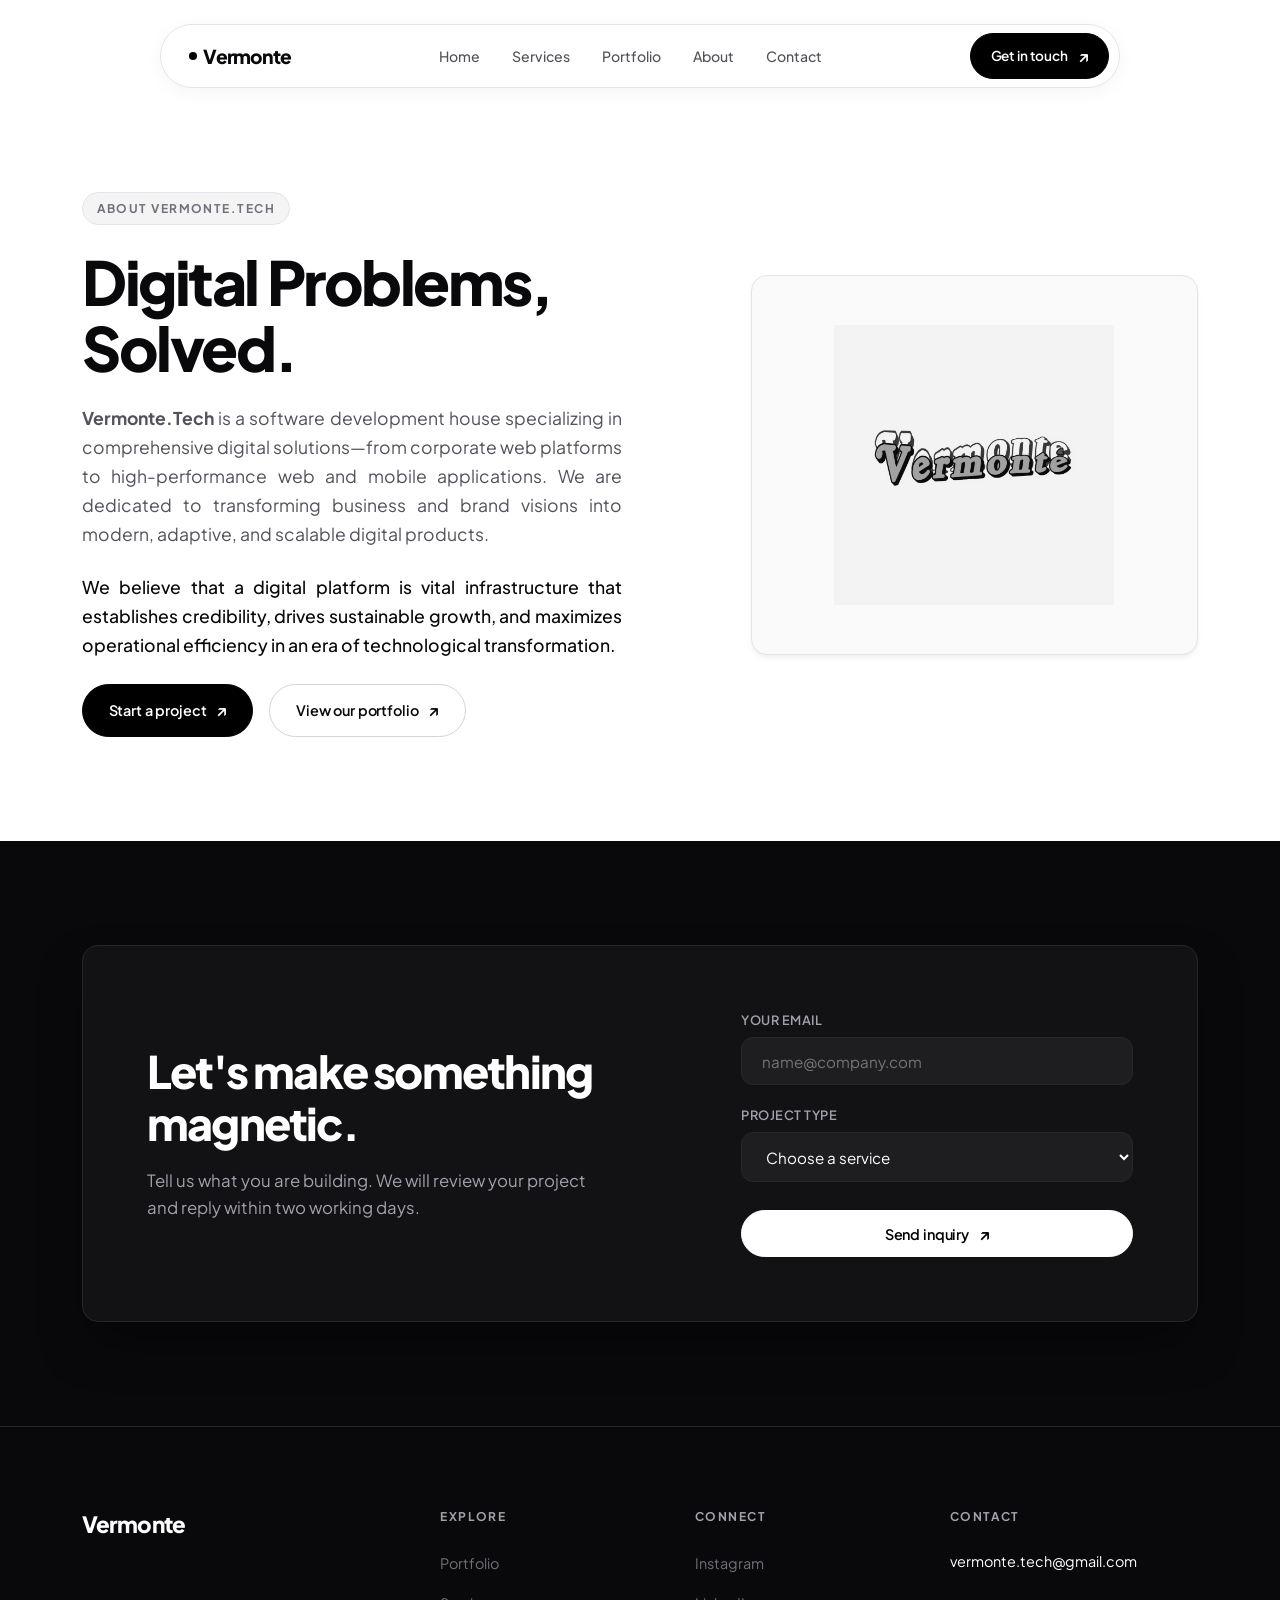
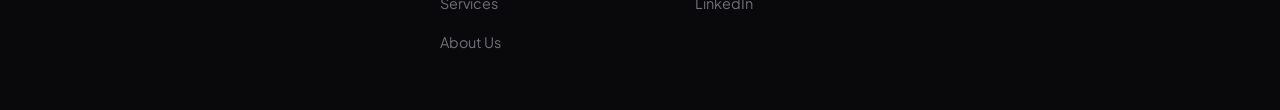
==== about.html @ 46e7303f "Update layout" ====
<!DOCTYPE html>
<html lang="en">
<head>
    <meta charset="UTF-8">
    <meta name="viewport" content="width=device-width, initial-scale=1.0">
    <meta name="description" content="About Vermonte.Tech — A specialized software development house building high-performance websites, mobile apps, and scalable digital platforms for modern businesses.">
    <meta name="keywords" content="Vermonte.Tech, About Vermonte, software development house, web development, mobile apps, digital transformation">
    <title>About Us — Vermonte.Tech</title>

    <!-- Favicon -->
    <link rel="icon" type="image/svg+xml" href="data:image/svg+xml,<svg xmlns='http://www.w3.org/2000/svg' viewBox='0 0 100 100'><circle cx='50' cy='50' r='40' fill='%2309090B'/></svg>">

    <!-- Stylesheet -->
    <link rel="stylesheet" href="css/style.css">
</head>
<body>

    <!-- Floating Minimalist Navbar -->
    <header class="site-header">
        <nav class="navbar-pill" aria-label="Main Navigation">
            <a href="index.html#hero" class="brand-logo" aria-label="Vermonte Home">Vermonte</a>

            <ul class="nav-menu">
                <li><a href="index.html#hero">Home</a></li>
                <li><a href="index.html#services">Services</a></li>
                <li><a href="index.html#portfolio">Portfolio</a></li>
                <li><a href="about.html" class="active">About</a></li>
                <li><a href="#contact">Contact</a></li>
            </ul>

            <a href="#contact" class="btn btn-primary btn-sm" id="navCta">
                Get in touch <span class="arrow" aria-hidden="true">↗</span>
            </a>

            <button class="nav-mobile-btn" id="navToggle" aria-label="Toggle Navigation" aria-expanded="false">
                <span class="nav-toggle-bar"></span>
                <span class="nav-toggle-bar"></span>
                <span class="nav-toggle-bar"></span>
            </button>
        </nav>
    </header>

    <!-- Main Content -->
    <main>
        <!-- About Hero Section -->
        <section class="hero-section" id="about-hero">
            <div class="container hero-grid">
                <!-- Hero Content -->
                <div class="hero-content">
                    <div class="hero-eyebrow">About Vermonte.Tech</div>
                    <h1 class="hero-title">Digital Problems, Solved.</h1>
                    <p class="hero-description about-description">
                        <strong>Vermonte.Tech</strong> is a software development house specializing in comprehensive digital solutions—from corporate web platforms to high-performance web and mobile applications. We are dedicated to transforming business and brand visions into modern, adaptive, and scalable digital products.
                    </p>
                    <p class="hero-description about-description" style="color: var(--text-primary); font-weight: 500;">
                        We believe that a digital platform is vital infrastructure that establishes credibility, drives sustainable growth, and maximizes operational efficiency in an era of technological transformation.
                    </p>
                    <div class="hero-actions">
                        <a href="#contact" class="btn btn-primary">
                            Start a project <span class="arrow" aria-hidden="true">↗</span>
                        </a>
                        <a href="index.html#portfolio" class="btn btn-secondary">
                            View our portfolio <span class="arrow" aria-hidden="true">↗</span>
                        </a>
                    </div>
                </div>

                <!-- Hero Visual Showcase -->
                <div class="hero-visual">
                    <div class="hero-card">
                        <div class="hero-artwork">
                            <img src="assets/images/VermonteLogo.png" alt="Vermonte Showcase" class="hero-logo-img">
                        </div>
                    </div>
                </div>
            </div>
        </section>



        <!-- CTA & Contact Section -->
        <section class="cta-section" id="contact">
            <div class="container">
                <div class="cta-card">
                    <!-- Left Copy -->
                    <div class="cta-left">
                        <h2 class="cta-heading">Let's make something magnetic.</h2>
                        <p class="cta-subtext">Tell us what you are building. We will review your project and reply within two working days.</p>
                    </div>

                    <!-- Right Form -->
                    <form class="cta-form" id="inquiryForm" onsubmit="event.preventDefault(); handleInquirySubmit();">
                        <div class="form-group">
                            <label for="emailInput">Your email</label>
                            <input type="email" id="emailInput" class="form-control" placeholder="name@company.com" required>
                        </div>

                        <div class="form-group">
                            <label for="serviceSelect">Project type</label>
                            <select id="serviceSelect" class="form-control" required>
                                <option value="" disabled selected>Choose a service</option>
                                <option value="web">Web Development</option>
                                <option value="app">App Development</option>
                                <option value="custom">Custom Digital Solutions</option>
                            </select>
                        </div>

                        <button type="submit" class="btn btn-primary">
                            Send inquiry <span class="arrow" aria-hidden="true">↗</span>
                        </button>
                    </form>
                </div>
            </div>
        </section>
    </main>

    <!-- Site Footer -->
    <footer class="site-footer">
        <div class="container footer-grid">
            <!-- Brand -->
            <div class="footer-brand-col">
                <a href="index.html#hero" class="footer-logo">Vermonte</a>
            </div>

            <!-- Explore -->
            <div class="footer-col">
                <h4 class="footer-column-title">Explore</h4>
                <ul class="footer-links">
                    <li><a href="index.html#portfolio">Portfolio</a></li>
                    <li><a href="index.html#services">Services</a></li>
                    <li><a href="about.html">About Us</a></li>
                </ul>
            </div>

            <!-- Connect -->
            <div class="footer-col">
                <h4 class="footer-column-title">Connect</h4>
                <ul class="footer-links">
                    <li><a href="https://instagram.com" target="_blank" rel="noopener noreferrer">Instagram</a></li>
                    <li><a href="https://www.linkedin.com/company/vermonte-tech/" target="_blank" rel="noopener noreferrer">LinkedIn</a></li>
                </ul>
            </div>

            <!-- Contact -->
            <div class="footer-col">
                <h4 class="footer-column-title">Contact</h4>
                <div class="footer-contact-info">
                    <p><a href="mailto:vermonte.tech@gmail.com">vermonte.tech@gmail.com</a></p>
                </div>
            </div>
        </div>
    </footer>

    <!-- Script -->
    <script src="js/script.js"></script>
</body>
</html>
---- css/style.css ----
@import url('https://fonts.googleapis.com/css2?family=Plus+Jakarta+Sans:wght@300;400;500;600;700;800&family=Space+Grotesk:wght@500;600;700&display=swap');

:root {
  /* Minimalist Black & White / Monochrome Palette */
  --bg-primary: #FFFFFF;
  --bg-secondary: #FAFAFA;
  --bg-tertiary: #F4F4F5;
  --bg-dark: #09090B;
  --bg-dark-surface: #121215;
  
  --text-primary: #09090B;
  --text-secondary: #52525B;
  --text-muted: #71717A;
  --text-light: #A1A1AA;
  --text-white: #FFFFFF;
  
  --border-subtle: #E4E4E7;
  --border-medium: #D4D4D8;
  --border-dark: #27272A;
  --border-glass: rgba(255, 255, 255, 0.1);
  
  --accent-black: #000000;
  --accent-hover: #27272A;
  
  /* Typography */
  --font-display: 'Plus Jakarta Sans', -apple-system, BlinkMacSystemFont, sans-serif;
  --font-sans: 'Plus Jakarta Sans', -apple-system, BlinkMacSystemFont, sans-serif;
  --font-mono: 'Space Grotesk', -apple-system, monospace;
  
  /* Elevation & Shadows */
  --shadow-sm: 0 1px 2px 0 rgba(0, 0, 0, 0.05);
  --shadow-md: 0 4px 6px -1px rgba(0, 0, 0, 0.05), 0 2px 4px -1px rgba(0, 0, 0, 0.03);
  --shadow-lg: 0 10px 25px -3px rgba(0, 0, 0, 0.06), 0 4px 6px -2px rgba(0, 0, 0, 0.02);
  --shadow-hover: 0 20px 30px -5px rgba(0, 0, 0, 0.08);
  
  /* Radii */
  --radius-full: 9999px;
  --radius-lg: 16px;
  --radius-md: 12px;
  --radius-sm: 8px;
}

/* Reset & Base */
* {
  margin: 0;
  padding: 0;
  box-sizing: border-box;
}

html {
  scroll-behavior: smooth;
  font-size: 16px;
}

body {
  font-family: var(--font-sans);
  background-color: var(--bg-primary);
  color: var(--text-primary);
  line-height: 1.6;
  -webkit-font-smoothing: antialiased;
  -moz-osx-font-smoothing: grayscale;
  overflow-x: hidden;
}

a {
  color: inherit;
  text-decoration: none;
  transition: all 0.2s ease;
}

ul {
  list-style: none;
}

button, input, select, textarea {
  font-family: inherit;
}

.container {
  max-width: 1180px;
  margin: 0 auto;
  padding: 0 2rem;
}

/* =========================================
   BUTTONS & MICRO-INTERACTIONS
   ========================================= */
.btn {
  display: inline-flex;
  align-items: center;
  justify-content: center;
  gap: 0.6rem;
  padding: 0.75rem 1.6rem;
  font-size: 0.9rem;
  font-weight: 600;
  letter-spacing: -0.01em;
  border-radius: var(--radius-full);
  border: 1px solid transparent;
  cursor: pointer;
  transition: transform 0.25s cubic-bezier(0.16, 1, 0.3, 1), box-shadow 0.25s cubic-bezier(0.16, 1, 0.3, 1), background-color 0.2s ease, border-color 0.2s ease, color 0.2s ease;
  user-select: none;
  text-decoration: none;
}

.btn:hover {
  transform: translateY(-2px);
}

.btn:active {
  transform: translateY(0) scale(0.98);
}

.btn .arrow {
  display: inline-block;
  font-size: 1.05rem;
  transition: transform 0.25s cubic-bezier(0.16, 1, 0.3, 1);
}

.btn:hover .arrow {
  transform: translate(3px, -3px);
}

/* Primary Button (Black) */
.btn-primary {
  background-color: var(--accent-black);
  color: var(--text-white);
  border: 1px solid var(--accent-black);
}

.btn-primary:hover {
  background-color: var(--accent-hover);
  border-color: var(--accent-hover);
  transform: translateY(-2px);
  box-shadow: 0 10px 24px -4px rgba(0, 0, 0, 0.22);
}

/* Secondary Button (Clean Outline) */
.btn-secondary {
  background-color: transparent;
  color: var(--text-primary);
  border: 1px solid var(--border-medium);
}

.btn-secondary:hover {
  background-color: var(--bg-secondary);
  border-color: var(--text-primary);
  color: var(--text-primary);
  transform: translateY(-2px);
  box-shadow: var(--shadow-sm);
}

/* Outline Pill Button */
.btn-outline {
  background-color: transparent;
  color: var(--text-primary);
  border: 1px solid var(--border-subtle);
  padding: 0.5rem 1.2rem;
  font-size: 0.85rem;
}

.btn-outline:hover {
  background-color: var(--text-primary);
  color: var(--text-white);
  border-color: var(--text-primary);
  transform: translateY(-2px);
}

.btn-sm {
  padding: 0.55rem 1.25rem;
  font-size: 0.85rem;
}

.btn-icon-round {
  display: inline-flex;
  align-items: center;
  justify-content: center;
  width: 42px;
  height: 42px;
  border-radius: 50%;
  background-color: var(--bg-secondary);
  color: var(--text-primary);
  border: 1px solid var(--border-subtle);
  font-size: 1.1rem;
  transition: transform 0.25s cubic-bezier(0.16, 1, 0.3, 1), background-color 0.2s ease, color 0.2s ease, border-color 0.2s ease;
}

.btn-icon-round:hover {
  background-color: var(--accent-black);
  color: var(--text-white);
  border-color: var(--accent-black);
  transform: scale(1.1) rotate(5deg);
}

/* =========================================
   1. MINIMALIST FLOATING NAVBAR
   ========================================= */
.site-header {
  padding: 1.5rem 1rem;
  position: sticky;
  top: 0;
  z-index: 1000;
  pointer-events: none;
}

.navbar-pill {
  max-width: 960px;
  margin: 0 auto;
  background-color: rgba(255, 255, 255, 0.8);
  border: 1px solid var(--border-subtle);
  box-shadow: 0 4px 20px -2px rgba(0, 0, 0, 0.05);
  border-radius: var(--radius-full);
  padding: 0.5rem 0.6rem 0.5rem 1.75rem;
  display: flex;
  align-items: center;
  justify-content: space-between;
  backdrop-filter: blur(12px);
  -webkit-backdrop-filter: blur(12px);
  pointer-events: auto;
  transition: transform 0.3s ease, box-shadow 0.3s ease, background-color 0.3s ease, border-color 0.3s ease;
  /* ponytail: CSS entrance animation only; upgrade to scroll hide/reveal if requested */
  animation: navSlideDown 0.6s cubic-bezier(0.16, 1, 0.3, 1) both;
}

.navbar-pill:hover {
  transform: translateY(-1px);
  box-shadow: 0 8px 30px -4px rgba(0, 0, 0, 0.08);
  background-color: rgba(255, 255, 255, 0.9);
}

.navbar-pill.is-scrolled {
  background-color: rgba(255, 255, 255, 0.92);
  box-shadow: 0 10px 30px -4px rgba(0, 0, 0, 0.08);
  border-color: rgba(212, 212, 216, 0.9);
}

@keyframes navSlideDown {
  from {
    opacity: 0;
    transform: translateY(-16px);
  }
  to {
    opacity: 1;
    transform: translateY(0);
  }
}

.brand-logo {
  font-family: var(--font-display);
  font-size: 1.2rem;
  font-weight: 800;
  letter-spacing: -0.04em;
  color: var(--text-primary);
  display: flex;
  align-items: center;
  gap: 0.4rem;
}

.brand-logo::before {
  content: '';
  display: inline-block;
  width: 8px;
  height: 8px;
  border-radius: 50%;
  background-color: var(--accent-black);
  transition: transform 0.3s cubic-bezier(0.16, 1, 0.3, 1);
}

.brand-logo:hover::before {
  transform: scale(1.4);
}

.nav-menu {
  display: flex;
  align-items: center;
  gap: 2rem;
}

.nav-menu a {
  position: relative;
  font-size: 0.88rem;
  font-weight: 500;
  color: var(--text-secondary);
  transition: color 0.25s ease;
  padding: 0.25rem 0;
}

.nav-menu a::after {
  content: '';
  position: absolute;
  bottom: 0;
  left: 0;
  width: 100%;
  height: 2px;
  background-color: var(--accent-black);
  border-radius: 2px;
  transform: scaleX(0);
  transform-origin: right;
  transition: transform 0.3s cubic-bezier(0.16, 1, 0.3, 1);
}

.nav-menu a:hover {
  color: var(--text-primary);
}

.nav-menu a:hover::after {
  transform: scaleX(1);
  transform-origin: left;
}

.nav-mobile-btn {
  display: none;
  background-color: transparent;
  border: 1px solid var(--border-subtle);
  border-radius: var(--radius-sm);
  width: 38px;
  height: 38px;
  padding: 0;
  cursor: pointer;
  position: relative;
  align-items: center;
  justify-content: center;
  flex-direction: column;
  gap: 5px;
  transition: border-color 0.2s ease, background-color 0.2s ease;
}

.nav-mobile-btn:hover {
  border-color: var(--border-medium);
  background-color: var(--bg-secondary);
}

.nav-toggle-bar {
  display: block;
  width: 18px;
  height: 2px;
  background-color: var(--text-primary);
  border-radius: 2px;
  transition: transform 0.3s cubic-bezier(0.16, 1, 0.3, 1), opacity 0.2s ease;
  transform-origin: center;
}

/* Morph hamburger to X */
.nav-mobile-btn.active .nav-toggle-bar:nth-child(1) {
  transform: translateY(7px) rotate(45deg);
}

.nav-mobile-btn.active .nav-toggle-bar:nth-child(2) {
  opacity: 0;
  transform: scaleX(0);
}

.nav-mobile-btn.active .nav-toggle-bar:nth-child(3) {
  transform: translateY(-7px) rotate(-45deg);
}

/* =========================================
   2. HERO SECTION (Clean & High-Contrast)
   ========================================= */
.hero-section {
  padding: 5rem 0 6.5rem 0;
  position: relative;
}

.hero-grid {
  display: grid;
  grid-template-columns: 1.15fr 0.85fr;
  gap: 4rem;
  align-items: center;
}

.hero-eyebrow {
  display: inline-flex;
  align-items: center;
  gap: 0.5rem;
  font-size: 0.75rem;
  font-weight: 700;
  letter-spacing: 0.12em;
  text-transform: uppercase;
  color: var(--text-muted);
  margin-bottom: 1.5rem;
  background-color: var(--bg-tertiary);
  padding: 0.35rem 0.85rem;
  border-radius: var(--radius-full);
  border: 1px solid var(--border-subtle);
}

.hero-title {
  font-size: 3.8rem;
  font-weight: 800;
  line-height: 1.08;
  letter-spacing: -0.04em;
  color: var(--text-primary);
  margin-bottom: 1.5rem;
}

.hero-description {
  font-size: 1.1rem;
  font-weight: 400;
  color: var(--text-secondary);
  line-height: 1.65;
  max-width: 500px;
  margin-bottom: 2.5rem;
}

.about-description {
  max-width: 540px;
  margin-bottom: 1.5rem;
}

@media (min-width: 993px) {
  .hero-description,
  .about-description {
    text-align: justify;
    text-justify: inter-word;
  }
}

.hero-actions {
  display: flex;
  gap: 1rem;
  flex-wrap: wrap;
}

/* Hero Showcase Card */
.hero-visual {
  display: flex;
  justify-content: center;
  width: 100%;
}

.hero-card {
  background-color: var(--bg-secondary);
  border: 1px solid var(--border-subtle);
  border-radius: var(--radius-lg);
  box-shadow: var(--shadow-md);
  padding: 2.5rem;
  display: flex;
  align-items: center;
  justify-content: center;
  min-height: 380px;
  width: 100%;
  position: relative;
  overflow: hidden;
  transition: transform 0.35s cubic-bezier(0.16, 1, 0.3, 1), box-shadow 0.35s cubic-bezier(0.16, 1, 0.3, 1), border-color 0.3s ease;
}

.hero-card:hover {
  transform: translateY(-4px);
  box-shadow: 0 20px 40px -10px rgba(0, 0, 0, 0.08);
  border-color: var(--border-medium);
}

.hero-artwork {
  width: 100%;
  height: 100%;
  display: flex;
  align-items: center;
  justify-content: center;
}

.hero-logo-img {
  max-width: 85%;
  max-height: 280px;
  object-fit: contain;
  display: block;
  filter: grayscale(100%) contrast(110%);
  transition: filter 0.3s ease;
}

.hero-card:hover .hero-logo-img {
  filter: grayscale(0%) contrast(100%);
}

/* =========================================
   3. SERVICES SECTION ("Ways we help")
   ========================================= */
.services-section {
  background-color: var(--bg-secondary);
  border-top: 1px solid var(--border-subtle);
  border-bottom: 1px solid var(--border-subtle);
  padding: 6.5rem 0;
}

.services-header {
  display: grid;
  grid-template-columns: 1fr 1fr;
  align-items: flex-end;
  gap: 2rem;
  margin-bottom: 4rem;
}

.section-title {
  font-size: 2.75rem;
  font-weight: 800;
  letter-spacing: -0.035em;
  color: var(--text-primary);
  line-height: 1.1;
}

.section-subtext {
  font-size: 1.05rem;
  color: var(--text-secondary);
  max-width: 420px;
  line-height: 1.6;
}

.services-grid {
  display: grid;
  grid-template-columns: repeat(3, 1fr);
  gap: 1.75rem;
}

.service-card {
  background-color: var(--bg-primary);
  border: 1px solid var(--border-subtle);
  border-radius: var(--radius-lg);
  padding: 2.5rem 2rem;
  display: flex;
  flex-direction: column;
  justify-content: space-between;
  min-height: 340px;
  transition: transform 0.35s cubic-bezier(0.16, 1, 0.3, 1), box-shadow 0.35s cubic-bezier(0.16, 1, 0.3, 1), border-color 0.3s ease;
  box-shadow: var(--shadow-sm);
}

.service-card:hover {
  transform: translateY(-6px);
  border-color: var(--border-medium);
  box-shadow: 0 20px 40px -12px rgba(0, 0, 0, 0.08);
}

.service-card:hover .service-icon-box {
  background-color: var(--accent-black);
  color: var(--text-white);
  border-color: var(--accent-black);
  transform: scale(1.08) rotate(-3deg);
}

.service-icon-box {
  width: 46px;
  height: 46px;
  background-color: var(--bg-tertiary);
  border: 1px solid var(--border-subtle);
  border-radius: var(--radius-md);
  display: flex;
  align-items: center;
  justify-content: center;
  color: var(--text-primary);
  font-size: 1.25rem;
  margin-bottom: 1.75rem;
  transition: transform 0.3s cubic-bezier(0.16, 1, 0.3, 1), background-color 0.25s ease, color 0.25s ease, border-color 0.25s ease;
}

.service-title {
  font-size: 1.35rem;
  font-weight: 700;
  letter-spacing: -0.02em;
  margin-bottom: 1.25rem;
  color: var(--text-primary);
}

.service-features {
  display: flex;
  flex-direction: column;
  gap: 0.75rem;
  margin-bottom: 2.5rem;
}

.service-features li {
  font-size: 0.9rem;
  color: var(--text-secondary);
  font-weight: 500;
  display: flex;
  align-items: center;
  gap: 0.65rem;
}

.service-features li::before {
  content: '';
  display: inline-block;
  width: 5px;
  height: 5px;
  border-radius: 50%;
  background-color: var(--text-muted);
  flex-shrink: 0;
  transition: background-color 0.2s ease, transform 0.2s ease;
}

.service-card:hover .service-features li::before {
  background-color: var(--text-primary);
  transform: scale(1.15);
}

.service-card-footer {
  margin-top: auto;
}

/* =========================================
   4. PORTFOLIO SECTION ("Selected work")
   ========================================= */
.portfolio-section {
  padding: 6.5rem 0 7.5rem 0;
}

.portfolio-header {
  margin-bottom: 3.5rem;
}

.filter-group {
  display: flex;
  gap: 0.6rem;
  margin-top: 2rem;
  flex-wrap: wrap;
}

.filter-btn {
  background-color: transparent;
  color: var(--text-secondary);
  border: 1px solid var(--border-subtle);
  padding: 0.45rem 1.25rem;
  border-radius: var(--radius-full);
  font-size: 0.85rem;
  font-weight: 600;
  cursor: pointer;
  transition: transform 0.2s cubic-bezier(0.16, 1, 0.3, 1), background-color 0.2s ease, border-color 0.2s ease, color 0.2s ease;
}

.filter-btn:hover {
  color: var(--text-primary);
  border-color: var(--text-primary);
  transform: translateY(-1px);
}

.filter-btn:active {
  transform: scale(0.96);
}

.filter-btn.active {
  background-color: var(--accent-black);
  color: var(--text-white);
  border-color: var(--accent-black);
}

.portfolio-grid {
  display: grid;
  grid-template-columns: repeat(2, 1fr);
  gap: 2.25rem;
}

.project-card {
  background-color: var(--bg-primary);
  border: 1px solid var(--border-subtle);
  border-radius: var(--radius-lg);
  overflow: hidden;
  display: flex;
  flex-direction: column;
  transition: transform 0.35s cubic-bezier(0.16, 1, 0.3, 1), box-shadow 0.35s cubic-bezier(0.16, 1, 0.3, 1), border-color 0.3s ease;
  box-shadow: var(--shadow-sm);
}

.project-card:hover {
  transform: translateY(-6px);
  border-color: var(--border-medium);
  box-shadow: 0 24px 48px -12px rgba(0, 0, 0, 0.12);
}

.project-card:hover .geo-circle {
  transform: scale(1.3) translate(-10px, 10px);
}

.project-card:hover .banner-badge {
  background-color: rgba(255, 255, 255, 0.16);
  border-color: rgba(255, 255, 255, 0.25);
  transform: translateY(-1px);
}

.project-card:hover .btn-icon-round {
  background-color: var(--accent-black);
  color: var(--text-white);
  border-color: var(--accent-black);
  transform: scale(1.1) rotate(5deg);
}

.project-media-banner {
  background-color: var(--bg-dark);
  height: 260px;
  position: relative;
  overflow: hidden;
  display: flex;
  align-items: center;
  justify-content: center;
}

.project-img {
  width: 100%;
  height: 100%;
  object-fit: cover;
  object-position: top center;
  position: absolute;
  top: 0;
  left: 0;
  transition: transform 0.6s cubic-bezier(0.16, 1, 0.3, 1), filter 0.3s ease;
}

.project-card:hover .project-img {
  transform: scale(1.05);
}

.project-media-overlay {
  position: absolute;
  top: 0;
  left: 0;
  width: 100%;
  height: 100%;
  background: linear-gradient(180deg, rgba(9, 9, 11, 0.15) 0%, rgba(9, 9, 11, 0.65) 100%);
  z-index: 1;
  pointer-events: none;
}

.geo-circle {
  position: absolute;
  top: -50px;
  right: -50px;
  width: 200px;
  height: 200px;
  border-radius: 50%;
  background: radial-gradient(circle, rgba(255,255,255,0.1) 0%, rgba(255,255,255,0) 70%);
  transition: transform 0.6s cubic-bezier(0.16, 1, 0.3, 1);
  z-index: 1;
}

.banner-badge {
  position: relative;
  z-index: 2;
  background-color: rgba(9, 9, 11, 0.6);
  border: 1px solid var(--border-glass);
  backdrop-filter: blur(8px);
  padding: 0.5rem 1.25rem;
  border-radius: var(--radius-full);
  font-size: 0.8rem;
  font-weight: 700;
  letter-spacing: 0.1em;
  color: var(--text-white);
  text-transform: uppercase;
  transition: transform 0.3s ease, background-color 0.3s ease, border-color 0.3s ease;
}

.project-body {
  padding: 2.25rem 2rem;
  display: flex;
  flex-direction: column;
  flex-grow: 1;
}

.badge-category {
  display: inline-block;
  align-self: flex-start;
  padding: 0.25rem 0.75rem;
  border-radius: var(--radius-full);
  font-size: 0.7rem;
  font-weight: 700;
  letter-spacing: 0.08em;
  text-transform: uppercase;
  color: var(--text-muted);
  background-color: var(--bg-tertiary);
  border: 1px solid var(--border-subtle);
  margin-bottom: 1rem;
}

.project-title {
  font-size: 1.6rem;
  font-weight: 700;
  letter-spacing: -0.03em;
  margin-bottom: 0.5rem;
  color: var(--text-primary);
}

.project-desc {
  font-size: 0.95rem;
  color: var(--text-secondary);
  line-height: 1.55;
  margin-bottom: 1.75rem;
}

.project-footer {
  margin-top: auto;
  display: flex;
  align-items: center;
  justify-content: space-between;
  gap: 1rem;
  padding-top: 1.25rem;
  border-top: 1px solid var(--border-subtle);
}

.tag-group {
  display: flex;
  gap: 0.5rem;
  flex-wrap: wrap;
}

.tag-pill {
  font-size: 0.75rem;
  font-weight: 600;
  padding: 0.2rem 0.7rem;
  border-radius: var(--radius-full);
  background-color: var(--bg-secondary);
  border: 1px solid var(--border-subtle);
  color: var(--text-secondary);
}

/* =========================================
   5. CTA & CONTACT SECTION (Dark Minimalist)
   ========================================= */
.cta-section {
  background-color: var(--bg-dark);
  padding: 6.5rem 0;
  color: var(--text-white);
}

.cta-card {
  background-color: var(--bg-dark-surface);
  border: 1px solid var(--border-dark);
  border-radius: var(--radius-lg);
  padding: 4rem;
  display: grid;
  grid-template-columns: 1.15fr 0.85fr;
  gap: 4rem;
  align-items: center;
  box-shadow: 0 25px 50px -12px rgba(0, 0, 0, 0.5);
}

.cta-heading {
  font-size: 2.8rem;
  font-weight: 800;
  letter-spacing: -0.04em;
  color: var(--text-white);
  line-height: 1.15;
  margin-bottom: 1.25rem;
}

.cta-subtext {
  font-size: 1.05rem;
  color: var(--text-light);
  max-width: 440px;
  line-height: 1.6;
}

.cta-form {
  display: flex;
  flex-direction: column;
  gap: 1.25rem;
}

.form-group {
  display: flex;
  flex-direction: column;
  gap: 0.4rem;
}

.form-group label {
  font-size: 0.8rem;
  font-weight: 600;
  letter-spacing: 0.04em;
  text-transform: uppercase;
  color: var(--text-light);
}

.form-control {
  width: 100%;
  padding: 0.85rem 1.25rem;
  border: 1px solid var(--border-dark);
  border-radius: var(--radius-md);
  background-color: rgba(255, 255, 255, 0.05);
  font-size: 0.95rem;
  color: var(--text-white);
  outline: none;
  transition: all 0.2s ease;
}

.form-control:focus {
  border-color: var(--text-white);
  background-color: rgba(255, 255, 255, 0.08);
}

.form-control option {
  background-color: var(--bg-dark);
  color: var(--text-white);
}

.cta-form .btn-primary {
  background-color: var(--text-white);
  color: var(--accent-black);
  border-color: var(--text-white);
  margin-top: 0.5rem;
}

.cta-form .btn-primary:hover {
  background-color: var(--bg-tertiary);
  color: var(--accent-black);
}

/* =========================================
   6. FOOTER
   ========================================= */
.site-footer {
  background-color: var(--bg-dark);
  border-top: 1px solid var(--border-dark);
  padding: 5rem 0 3.5rem 0;
  color: var(--text-white);
}

.footer-grid {
  display: grid;
  grid-template-columns: 1.5fr 1fr 1fr 1.2fr;
  gap: 3rem;
}

.footer-logo {
  font-family: var(--font-display);
  font-size: 1.4rem;
  font-weight: 800;
  letter-spacing: -0.04em;
  color: var(--text-white);
}

.footer-column-title {
  font-size: 0.75rem;
  font-weight: 700;
  letter-spacing: 0.12em;
  text-transform: uppercase;
  color: var(--text-light);
  margin-bottom: 1.5rem;
}

.footer-links {
  display: flex;
  flex-direction: column;
  gap: 0.85rem;
}

.footer-links a {
  font-size: 0.9rem;
  color: var(--text-muted);
  transition: color 0.2s ease;
}

.footer-links a:hover {
  color: var(--text-white);
}

.footer-contact-info {
  font-size: 0.9rem;
  color: var(--text-muted);
  display: flex;
  flex-direction: column;
  gap: 0.5rem;
}

.footer-contact-info a {
  color: var(--text-white);
}

/* =========================================
   RESPONSIVE DESIGN
   ========================================= */
@media (max-width: 992px) {
  .hero-grid {
    grid-template-columns: 1fr;
    text-align: center;
  }
  
  .hero-title {
    font-size: 3rem;
  }

  .hero-description {
    margin: 0 auto 2rem auto;
  }
  
  .hero-actions {
    justify-content: center;
  }
  
  .services-header {
    grid-template-columns: 1fr;
  }
  
  .services-grid {
    grid-template-columns: 1fr;
  }
  
  .portfolio-grid {
    grid-template-columns: 1fr;
  }
  
  .cta-card {
    grid-template-columns: 1fr;
    padding: 3rem 2rem;
  }
  
  .footer-grid {
    grid-template-columns: 1fr 1fr;
  }
}

@media (max-width: 640px) {
  .navbar-pill {
    padding: 0.5rem 1rem;
  }
  
  .nav-menu {
    display: none;
    position: absolute;
    top: calc(100% + 12px);
    left: 1rem;
    right: 1rem;
    background-color: rgba(255, 255, 255, 0.95);
    border: 1px solid var(--border-subtle);
    border-radius: var(--radius-lg);
    box-shadow: var(--shadow-lg);
    padding: 1.5rem;
    flex-direction: column;
    gap: 1.25rem;
    backdrop-filter: blur(16px);
    -webkit-backdrop-filter: blur(16px);
    pointer-events: auto;
  }

  .nav-menu.active {
    display: flex;
    animation: navSlideDown 0.25s ease;
  }

  .nav-mobile-btn {
    display: flex;
  }
  
  .hero-title {
    font-size: 2.35rem;
  }
  
  .section-title {
    font-size: 2.1rem;
  }
  
  .cta-heading {
    font-size: 2rem;
  }
  
  .footer-grid {
    grid-template-columns: 1fr;
  }
}
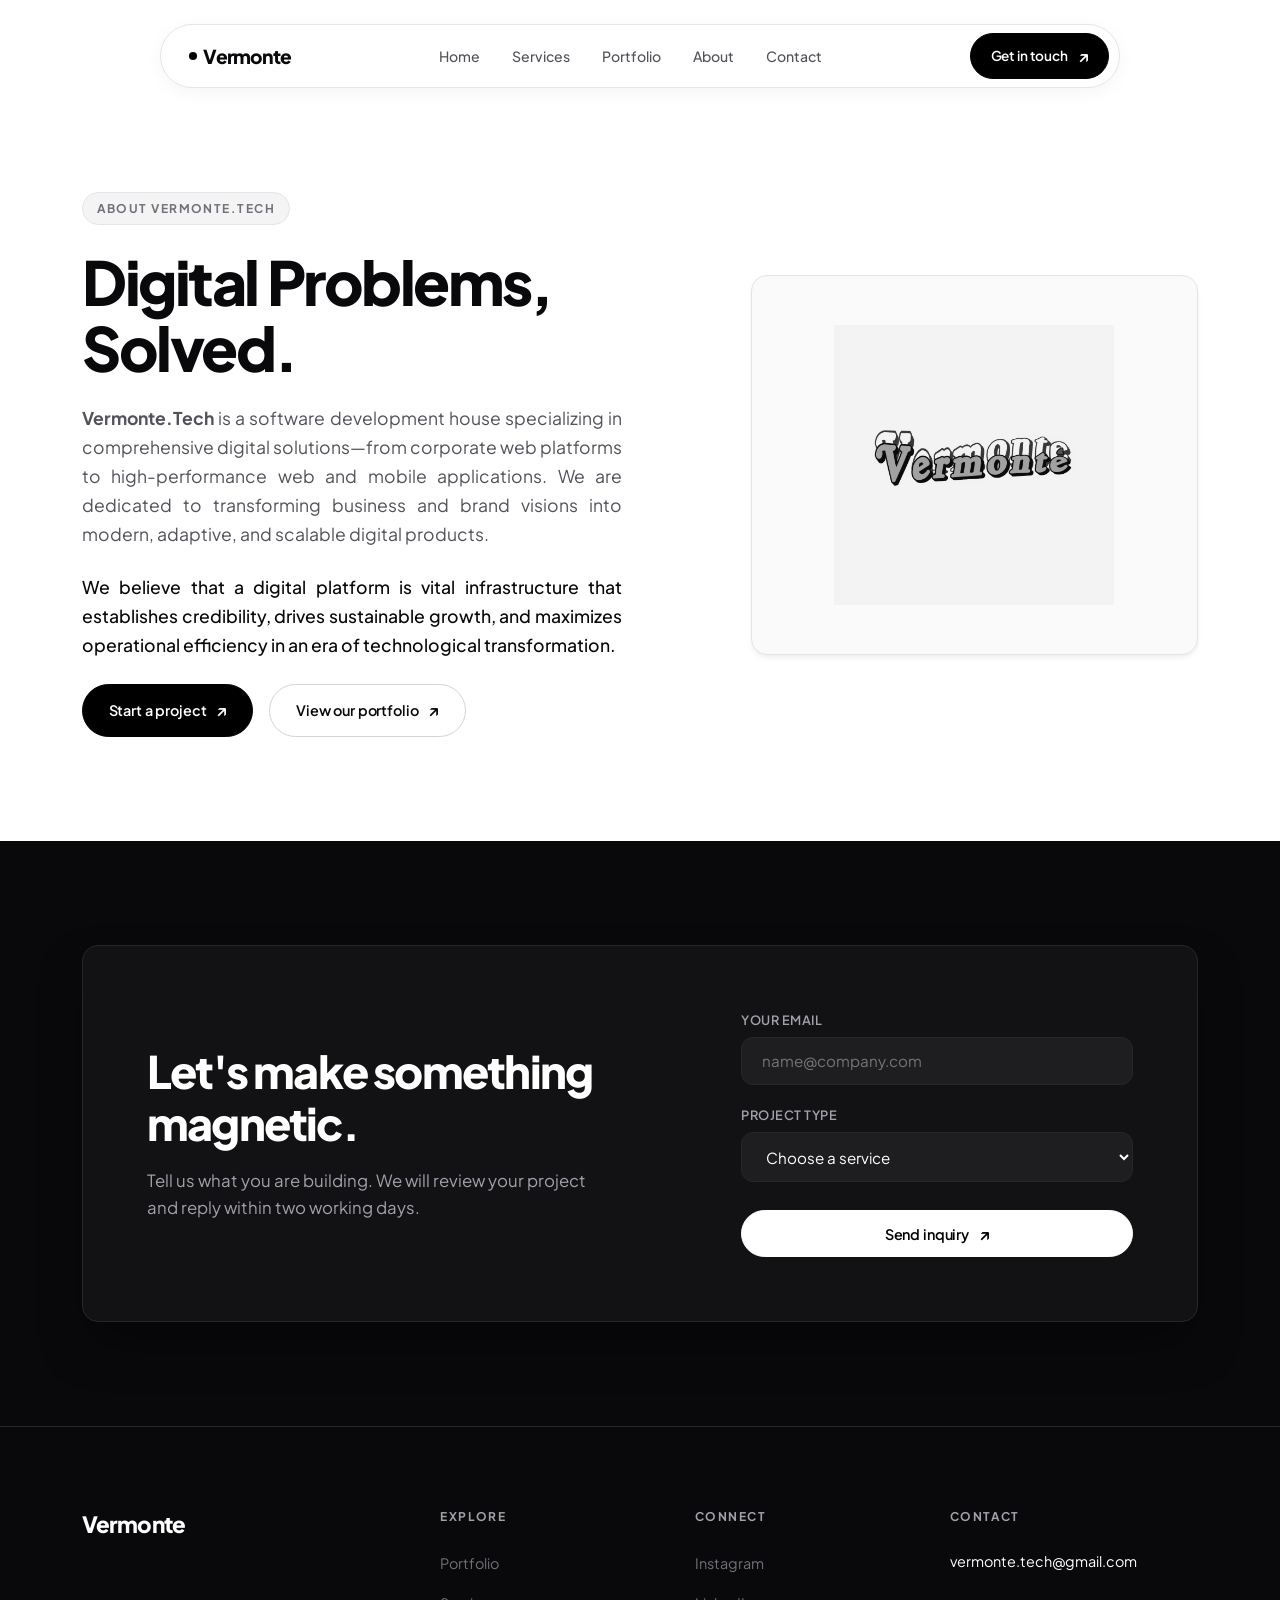
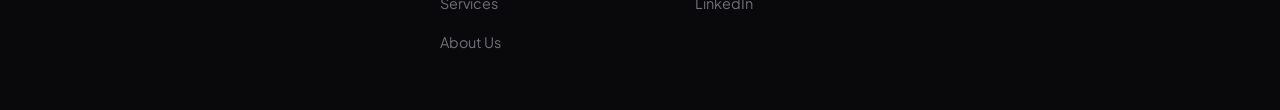
==== commit 86ac315b: "add new tech stack marqee, add new silhoute reveal and spotlight styling on hero section" ====
--- a/about.html
+++ b/about.html
@@ -81,7 +81,7 @@
         <!-- CTA & Contact Section -->
         <section class="cta-section" id="contact">
             <div class="container">
-                <div class="cta-card">
+                <div class="cta-card reveal">
                     <!-- Left Copy -->
                     <div class="cta-left">
                         <h2 class="cta-heading">Let's make something magnetic.</h2>
--- a/css/style.css
+++ b/css/style.css
@@ -359,6 +359,61 @@
 .hero-section {
   padding: 5rem 0 6.5rem 0;
   position: relative;
+  overflow: hidden;
+  --spotlight-x: 50%;
+  --spotlight-y: 50%;
+  --spotlight-opacity: 0;
+}
+
+/* ponytail: 2D radial spotlight only; upgrade to canvas/WebGL if complex particle mesh requested */
+.hero-section::before {
+  content: '';
+  position: absolute;
+  inset: 0;
+  background: radial-gradient(
+    750px circle at var(--spotlight-x, 50%) var(--spotlight-y, 50%),
+    rgba(9, 9, 11, 0.16) 0%,
+    rgba(9, 9, 11, 0.09) 25%,
+    rgba(9, 9, 11, 0.035) 50%,
+    transparent 75%
+  );
+  opacity: var(--spotlight-opacity, 0);
+  transition: opacity 0.3s ease;
+  pointer-events: none;
+  z-index: 1;
+}
+
+/* Hidden silhouette revealed by cursor spotlight */
+.hero-section::after {
+  content: '';
+  position: absolute;
+  inset: 0;
+  background-image: url('../assets/images/Unflat-Vermonte%20Logo.png');
+  background-repeat: no-repeat;
+  background-position: center;
+  background-size: min(720px, 90vw);
+  pointer-events: none;
+  z-index: 1;
+  filter: brightness(0) opacity(0.25);
+  opacity: var(--spotlight-opacity, 0);
+  -webkit-mask-image: radial-gradient(
+    circle 320px at var(--spotlight-x, 50%) var(--spotlight-y, 50%),
+    black 0%,
+    rgba(0, 0, 0, 0.45) 45%,
+    transparent 75%
+  );
+  mask-image: radial-gradient(
+    circle 320px at var(--spotlight-x, 50%) var(--spotlight-y, 50%),
+    black 0%,
+    rgba(0, 0, 0, 0.45) 45%,
+    transparent 75%
+  );
+  transition: opacity 0.3s ease;
+}
+
+.hero-section > * {
+  position: relative;
+  z-index: 2;
 }
 
 .hero-grid {
@@ -469,6 +524,110 @@
 
 .hero-card:hover .hero-logo-img {
   filter: grayscale(0%) contrast(100%);
+}
+
+/* =========================================
+   TECH STACK MARQUEE
+   ========================================= */
+.tech-marquee-section {
+  padding: 2.25rem 0;
+  border-top: 1px solid var(--border-subtle);
+  background-color: var(--bg-primary);
+  overflow: hidden;
+  position: relative;
+}
+
+.tech-marquee-wrapper {
+  position: relative;
+  width: 100%;
+  overflow: hidden;
+  -webkit-mask-image: linear-gradient(to right, transparent, black 10%, black 90%, transparent);
+  mask-image: linear-gradient(to right, transparent, black 10%, black 90%, transparent);
+}
+
+.tech-marquee-track {
+  display: flex;
+  align-items: center;
+  gap: 1.25rem;
+  width: max-content;
+  animation: marqueeScroll 30s linear infinite;
+  will-change: transform;
+}
+
+.tech-marquee-wrapper:hover .tech-marquee-track {
+  animation-play-state: paused;
+}
+
+@keyframes marqueeScroll {
+  from {
+    transform: translateX(0);
+  }
+  to {
+    transform: translateX(-50%);
+  }
+}
+
+.tech-pill {
+  display: inline-flex;
+  align-items: center;
+  gap: 0.65rem;
+  padding: 0.55rem 1.15rem;
+  border-radius: var(--radius-full);
+  background-color: var(--bg-secondary);
+  border: 1px solid var(--border-subtle);
+  color: var(--text-primary);
+  font-size: 0.85rem;
+  font-weight: 600;
+  letter-spacing: -0.01em;
+  white-space: nowrap;
+  user-select: none;
+  transition: transform 0.25s cubic-bezier(0.16, 1, 0.3, 1), border-color 0.2s ease, background-color 0.2s ease, box-shadow 0.2s ease;
+}
+
+.tech-pill:hover {
+  transform: translateY(-2px);
+  background-color: var(--bg-primary);
+  border-color: var(--border-medium);
+  box-shadow: var(--shadow-sm);
+}
+
+.tech-icon {
+  display: inline-flex;
+  align-items: center;
+  justify-content: center;
+  color: var(--text-primary);
+  width: 16px;
+  height: 16px;
+}
+
+/* =========================================
+   SCROLL REVEAL ANIMATIONS
+   ========================================= */
+.reveal {
+  opacity: 0;
+  transform: translateY(28px);
+  transition: opacity 0.7s cubic-bezier(0.16, 1, 0.3, 1), transform 0.7s cubic-bezier(0.16, 1, 0.3, 1);
+  will-change: opacity, transform;
+}
+
+.reveal.is-revealed {
+  opacity: 1;
+  transform: translateY(0);
+}
+
+.reveal-delay-1 { transition-delay: 0.1s; }
+.reveal-delay-2 { transition-delay: 0.2s; }
+.reveal-delay-3 { transition-delay: 0.3s; }
+
+@media (prefers-reduced-motion: reduce) {
+  .reveal {
+    opacity: 1 !important;
+    transform: none !important;
+    transition: none !important;
+  }
+  .tech-marquee-track {
+    animation: none !important;
+  }
 }
 
 /* =========================================
